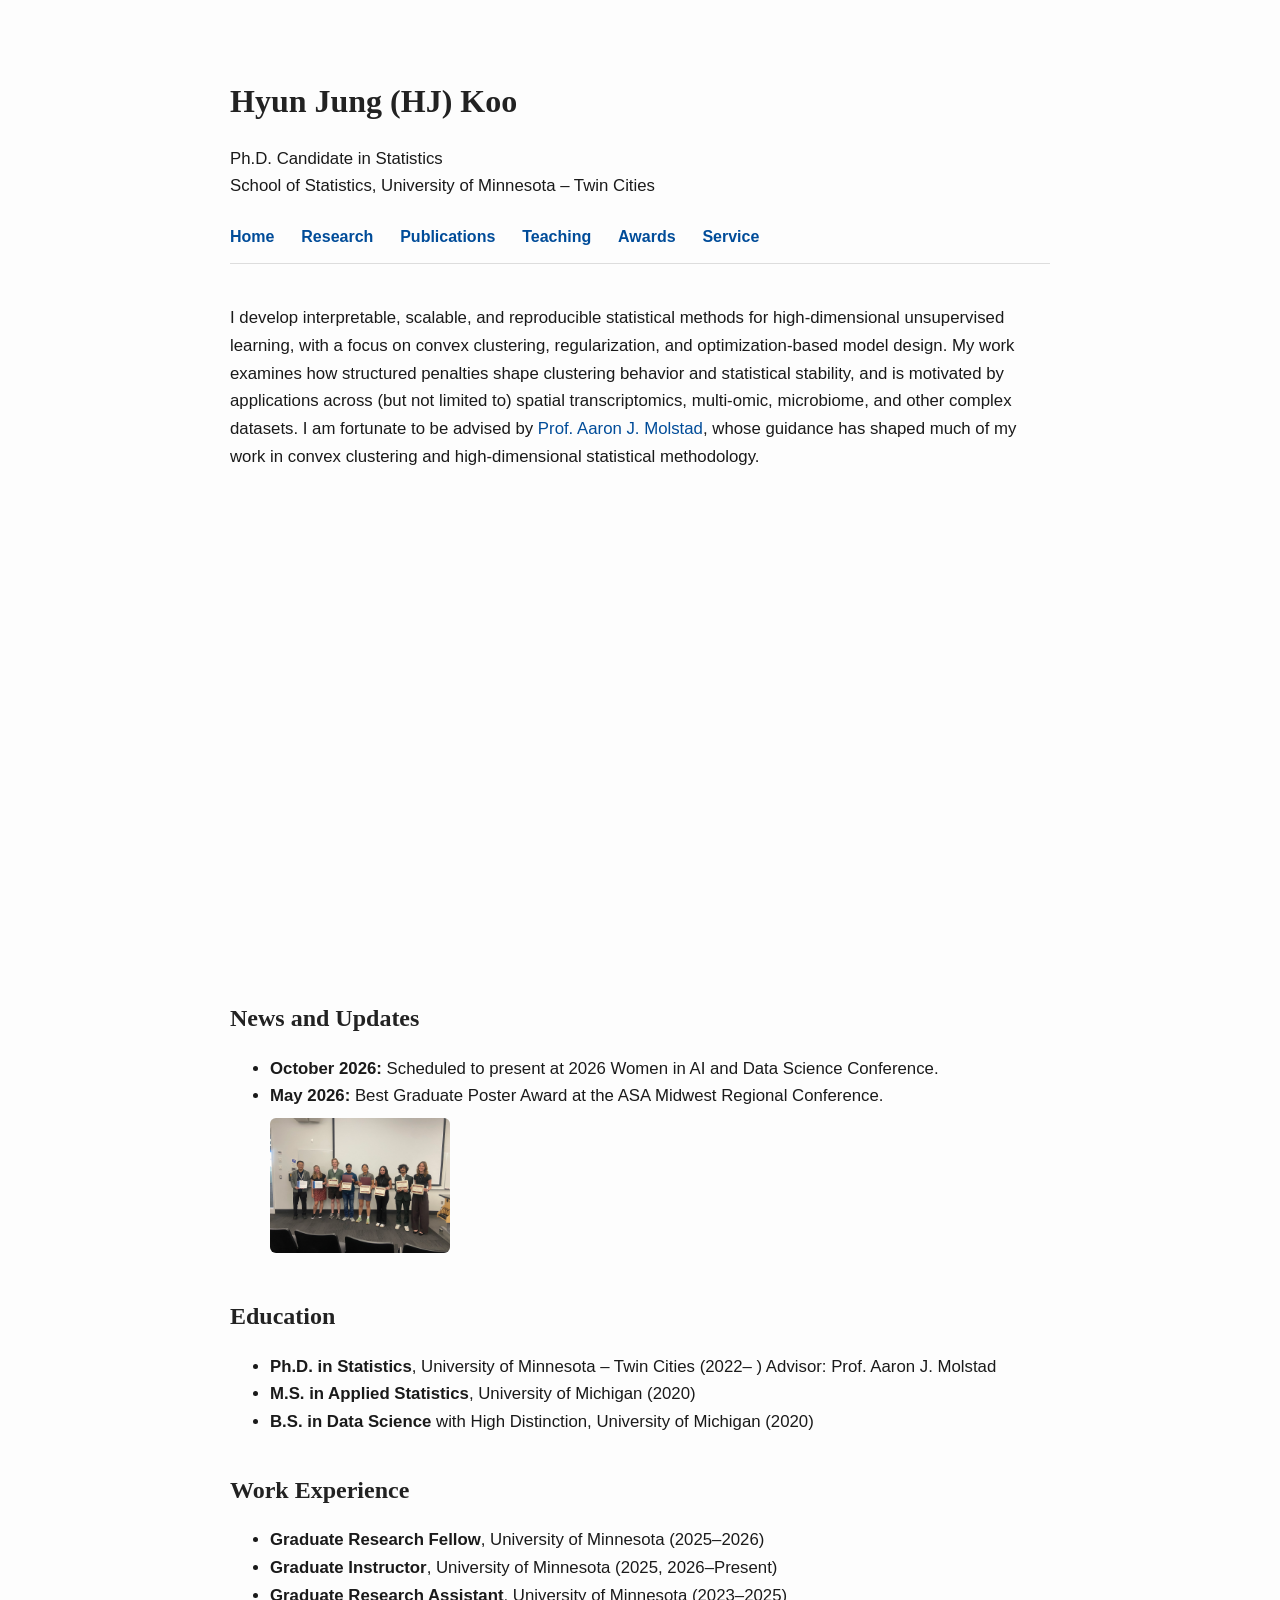
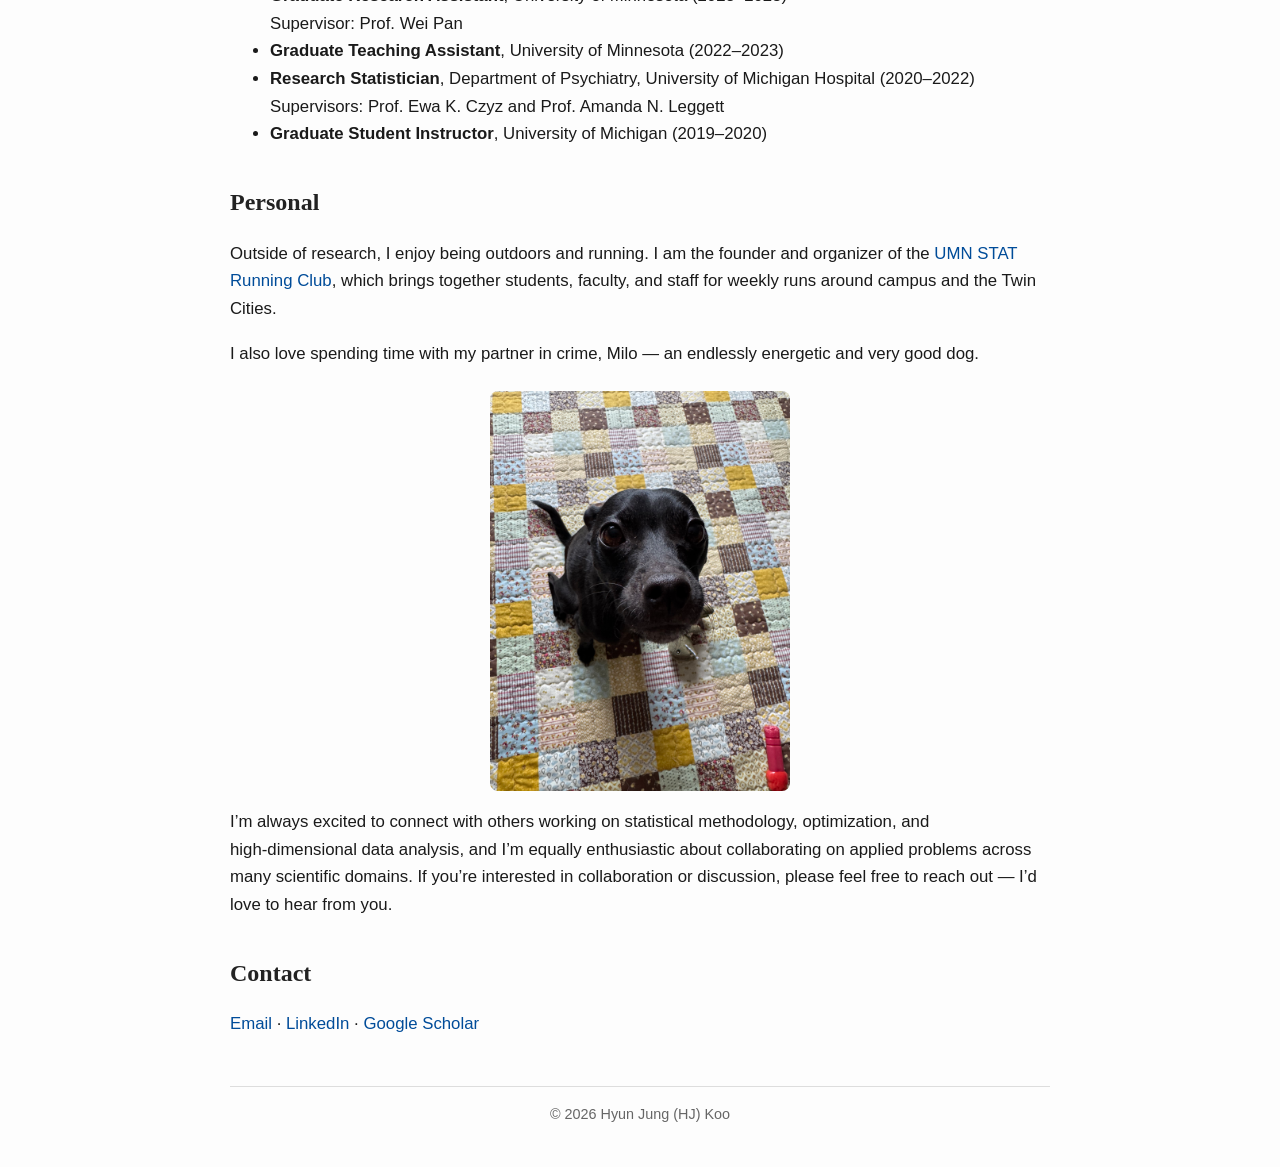
==== index.html @ d5985a74 "Update index.html" ====
<!DOCTYPE html>
<html lang="en">
<head>
  <meta charset="UTF-8">
  <title>Hyun Jung (HJ) Koo</title>
  

<link rel="stylesheet" href="/assets/css/style.css">
</head>

<body>

<h1>Hyun Jung (HJ) Koo</h1>
<p>Ph.D. Candidate in Statistics<br>
School of Statistics, University of Minnesota – Twin Cities</p>

<nav>
  <a href="/">Home</a>
  <a href="/research/">Research</a>
  <a href="/publications/">Publications</a>
  <a href="/teaching/">Teaching</a>
  <a href="/awards/">Awards</a>
  <a href="/service/">Service</a>
</nav>


<p>
I develop interpretable, scalable, and reproducible statistical methods for high-dimensional
unsupervised learning, with a focus on convex clustering, regularization, and optimization-based
model design. My work examines how structured penalties shape clustering behavior and statistical
stability, and is motivated by applications across (but not limited to) spatial transcriptomics, multi-omic, microbiome,
and other complex datasets. I am fortunate to be advised by <a href="https://ajmolstad.github.io/" target="_blank">Prof. Aaron J. Molstad</a>, whose guidance has shaped much of my work in convex clustering and high‑dimensional statistical methodology.
</p>

  <div style="position: relative; padding-bottom: 56.25%; height: 0; margin-top: 2rem;">
  <iframe
    src="https://www.youtube.com/embed/iL0c0YNJPok"
    style="position: absolute; top: 0; left: 0; width: 100%; height: 100%;"
    frameborder="0"
    allowfullscreen>
  </iframe>
</div>

<h2>News and Updates</h2>
<ul>
   <li><strong> October 2026:</strong> Scheduled to present at 2026 Women in AI and Data Science Conference.</li>
  <li>
  <strong>May 2026:</strong> Best Graduate Poster Award at the ASA Midwest Regional Conference.  
  <a href="/assets/img/IMG_5537.jpeg" target="_blank">
    <img src="/assets/img/IMG_5537.jpeg"
         alt="ASA Midwest Regional Conference Award Photo"
         style="max-width: 180px; margin-top: 0.5rem; border-radius: 6px;">
  </a>
</li>
</ul>

<h2>Education</h2>
<ul>
  <li><strong>Ph.D. in Statistics</strong>, University of Minnesota – Twin Cities (2022– )  
      Advisor: Prof. Aaron J. Molstad</li>
  <li><strong>M.S. in Applied Statistics</strong>, University of Michigan (2020)</li>
  <li><strong>B.S. in Data Science</strong> with High Distinction, University of Michigan (2020)</li>
</ul>

  <h2>Work Experience</h2>
<ul>
  <li><strong>Graduate Research Fellow</strong>, University of Minnesota (2025–2026)</li>
  <li><strong>Graduate Instructor</strong>, University of Minnesota (2025, 2026–Present)</li>
  <li><strong>Graduate Research Assistant</strong>, University of Minnesota (2023–2025)<br>
      Supervisor: Prof. Wei Pan
  </li>
  <li><strong>Graduate Teaching Assistant</strong>, University of Minnesota (2022–2023)</li>
  <li><strong>Research Statistician</strong>, Department of Psychiatry, University of Michigan Hospital (2020–2022)<br>
      Supervisors: Prof. Ewa K. Czyz and Prof. Amanda N. Leggett
  </li>
  <li><strong>Graduate Student Instructor</strong>, University of Michigan (2019–2020)</li>
</ul>

<h2>Personal</h2>
  
<p>
Outside of research, I enjoy being outdoors and running. I am the founder and organizer of the 
<a href="https://forms.gle/VbEpuYJGPGaACaro6" target="_blank">UMN STAT Running Club</a>, 
which brings together students, faculty, and staff for weekly runs around campus and the Twin Cities.
</p>

<p>
I also love spending time with my partner in crime, Milo — an endlessly energetic and very good dog.
</p>

<!-- Optional photo of Milo -->
<div style="margin-top: 1.5rem; display: flex; justify-content: center;">
  <img src="/assets/img/IMG_3625.jpeg" 
       alt="Milo the dog" 
       style="max-width: 300px; border-radius: 8px;">
</div>

  <p>
I’m always excited to connect with others working on statistical methodology, optimization, and high‑dimensional data analysis, and I’m equally enthusiastic about collaborating on applied problems across many scientific domains.
    If you’re interested in collaboration or discussion, please feel free to reach out — I’d love to hear from you.
</p>

  <h2>Contact</h2>
<p>
  <a href="mailto:koo00029@umn.edu">Email</a> ·
  <a href="https://www.linkedin.com/in/hyun-jung-koo-006a5b158" target="_blank">LinkedIn</a> ·
<a href="https://scholar.google.com/citations?user=wRVER6kAAAAJ&hl=en&oi=ao" target="_blank">Google Scholar</a>
</p>


<footer>
  © <span id="year"></span> Hyun Jung (HJ) Koo
</footer>

<script>
  document.getElementById('year').textContent = new Date().getFullYear();
</script>

</body>
</html>
---- assets/css/style.css ----
/* --- Typography --- */
body {
  font-family: "Inter", -apple-system, BlinkMacSystemFont, "Segoe UI", sans-serif;
  max-width: 820px;
  margin: 0 auto;
  padding: 2.5rem 1.5rem;
  line-height: 1.65;
  color: #1a1a1a;
  background: #fdfdfd;
}

h1, h2, h3 {
  font-family: "Merriweather", Georgia, serif;
  font-weight: 700;
  color: #222;
  margin-top: 2.2rem;
  margin-bottom: 0.8rem;
}

p, li {
  font-size: 1.05rem;
}

/* --- Navigation Bar --- */
nav {
  margin: 1.5rem 0 2.5rem 0;
  padding-bottom: 0.8rem;
  border-bottom: 1px solid #ddd;
}

nav a {
  margin-right: 1.4rem;
  font-weight: 600;
  color: #004c99;
  padding-bottom: 0.3rem;
}

nav a:hover {
  border-bottom: 2px solid #004c99;
}

/* --- Links --- */
a {
  color: #004c99;
  text-decoration: none;
}

a:hover {
  text-decoration: underline;
}

/* --- Footer --- */
footer {
  margin-top: 3rem;
  padding-top: 1rem;
  border-top: 1px solid #ddd;
  font-size: 0.9rem;
  color: #666;
  text-align: center;
}

/* --- Subtle card sections (optional) --- */
.section-card {
  background: #fafafa;
  padding: 1.2rem 1.5rem;
  border-radius: 8px;
  border: 1px solid #eee;
  margin-bottom: 1.5rem;
}
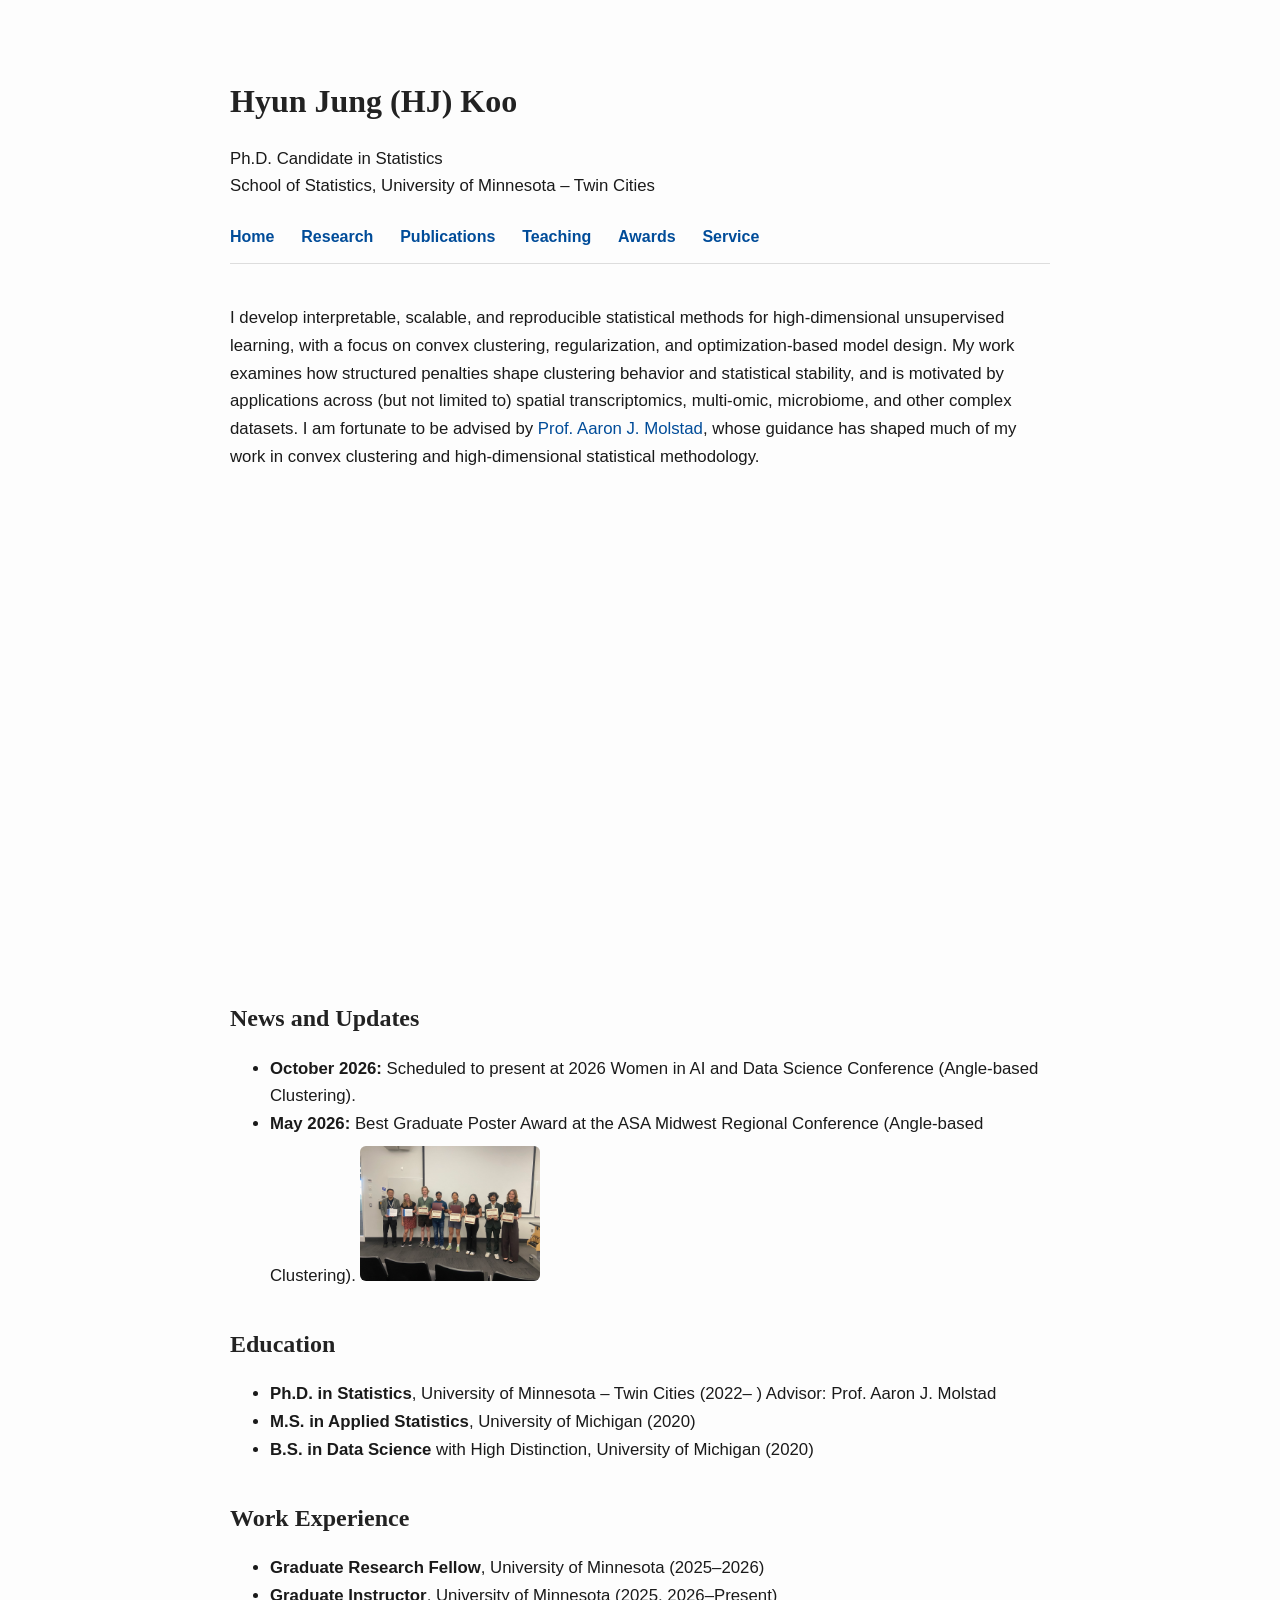
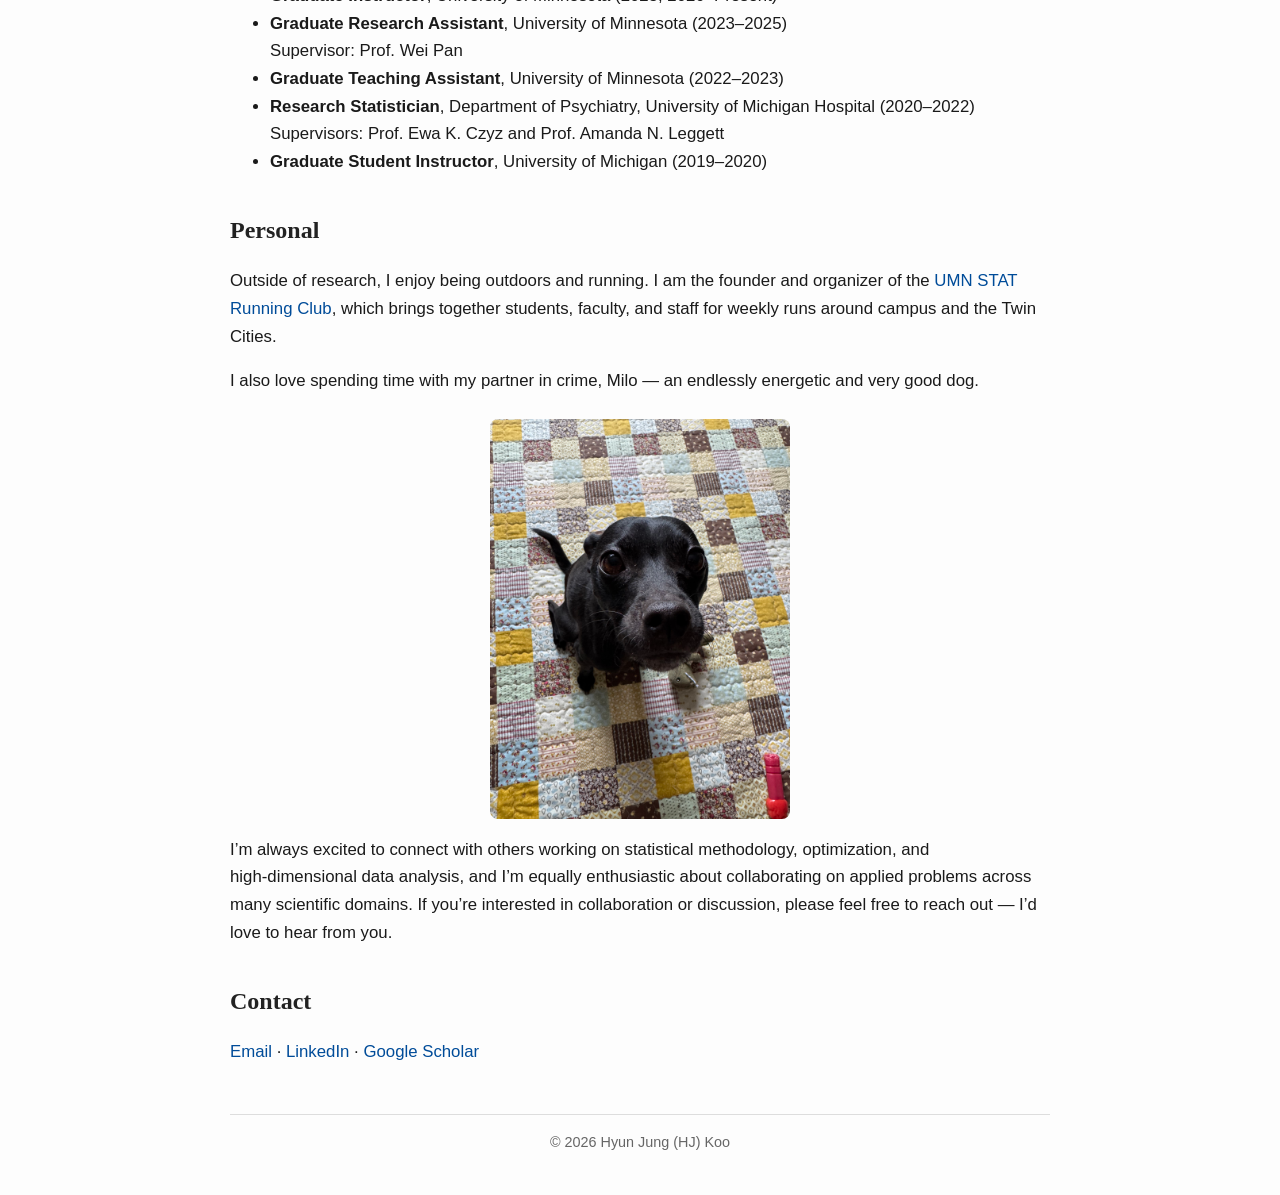
==== commit 97321951: "Update index.html" ====
--- a/index.html
+++ b/index.html
@@ -43,9 +43,9 @@
 
 <h2>News and Updates</h2>
 <ul>
-   <li><strong> October 2026:</strong> Scheduled to present at 2026 Women in AI and Data Science Conference.</li>
+   <li><strong> October 2026:</strong> Scheduled to present at 2026 Women in AI and Data Science Conference (Angle-based Clustering).</li>
   <li>
-  <strong>May 2026:</strong> Best Graduate Poster Award at the ASA Midwest Regional Conference.  
+  <strong>May 2026:</strong> Best Graduate Poster Award at the ASA Midwest Regional Conference (Angle-based Clustering).  
   <a href="/assets/img/IMG_5537.jpeg" target="_blank">
     <img src="/assets/img/IMG_5537.jpeg"
          alt="ASA Midwest Regional Conference Award Photo"
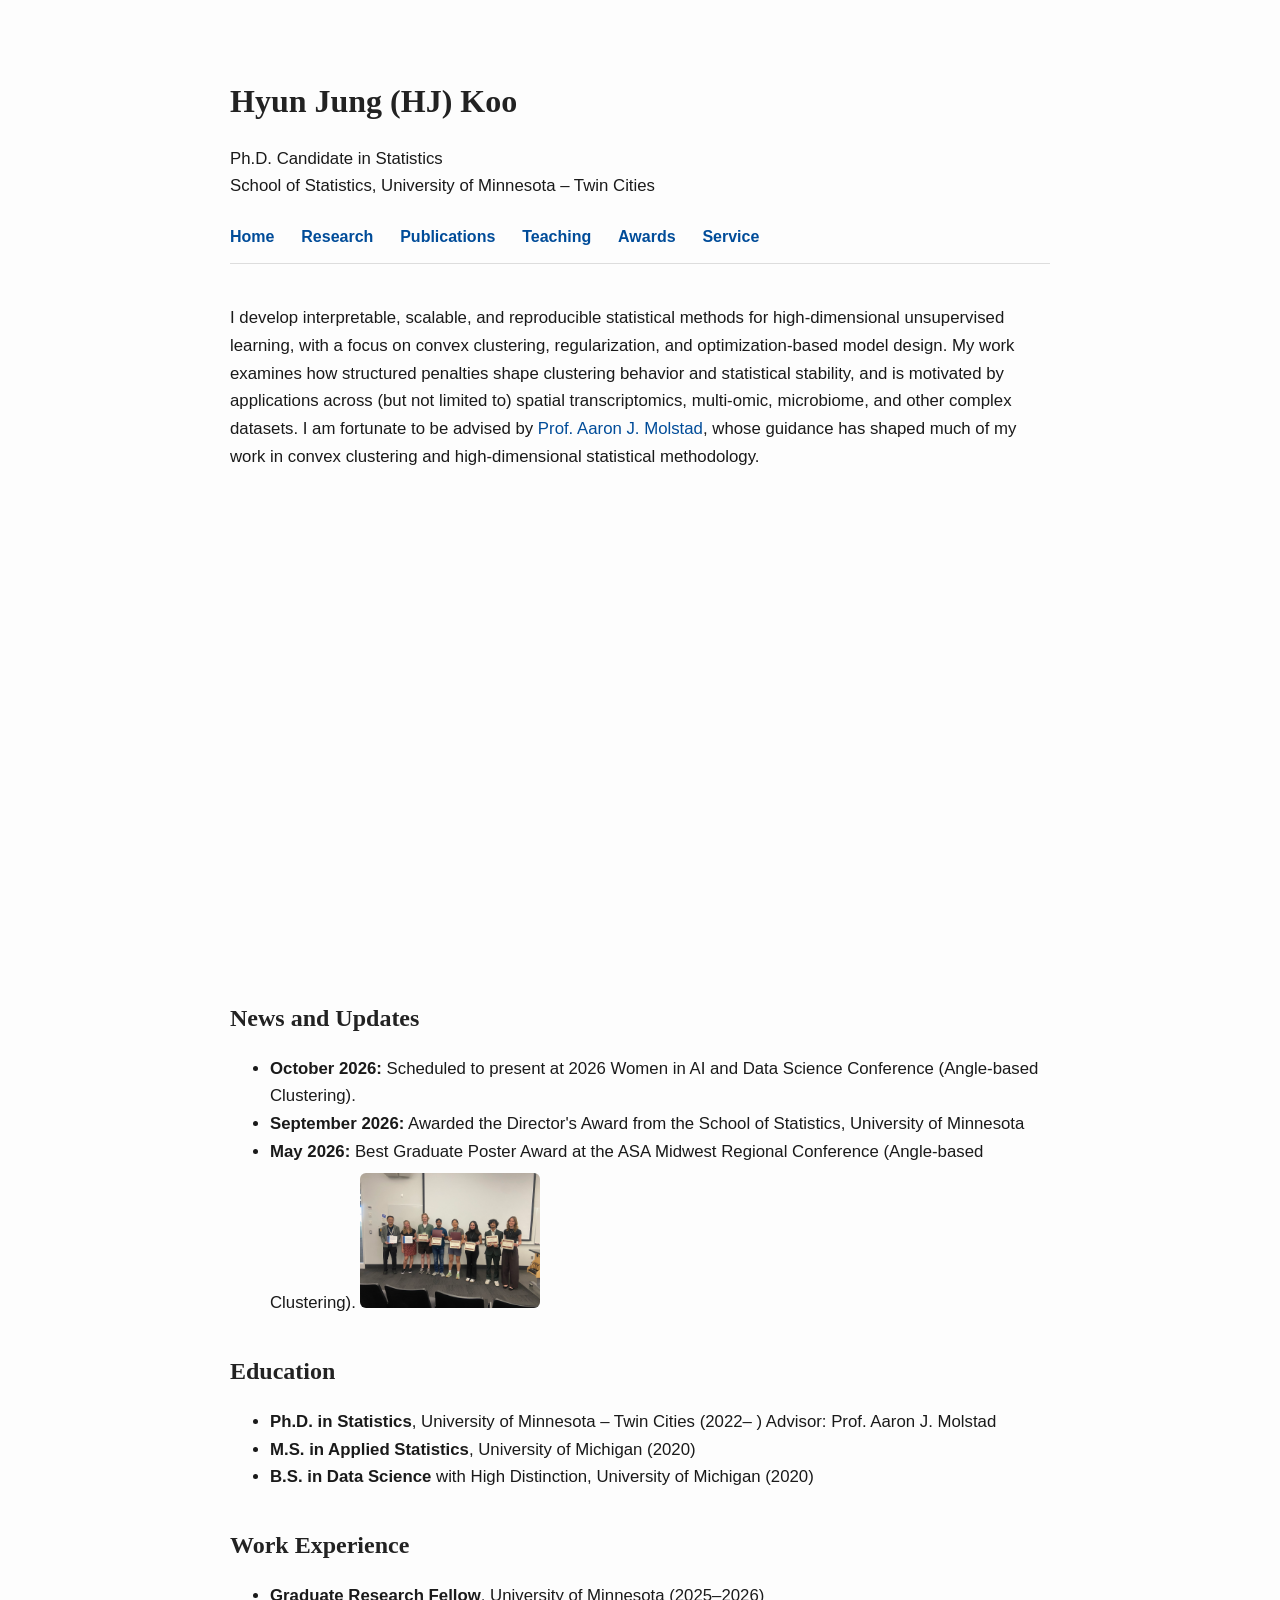
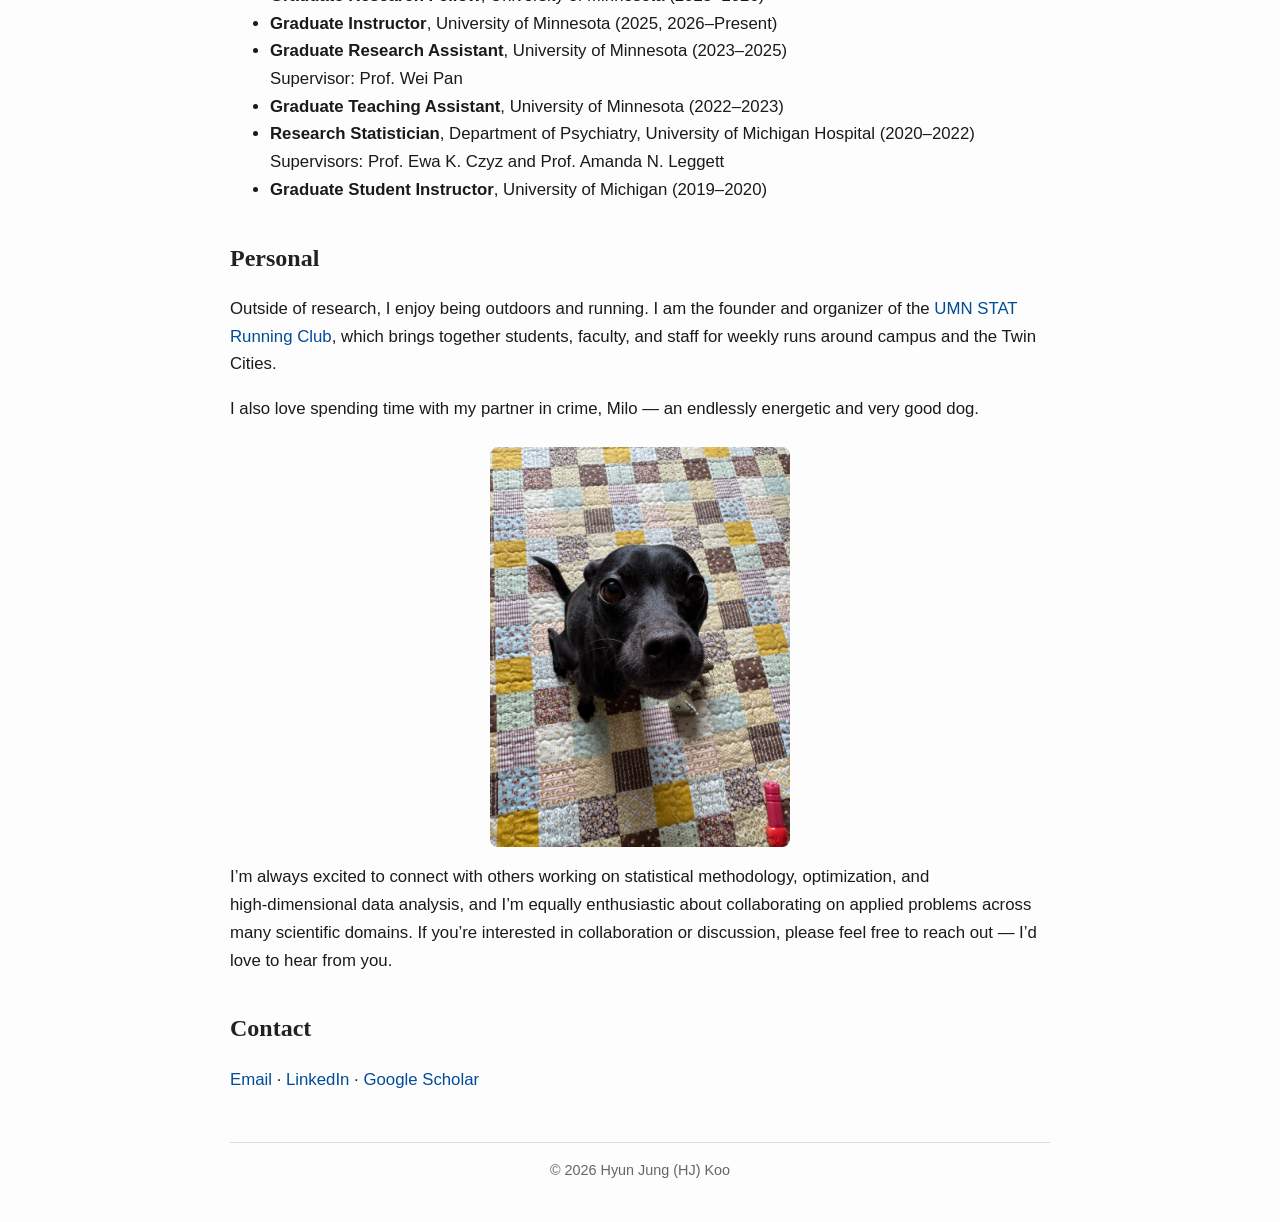
==== commit fb5c795d: "Update index.html" ====
--- a/index.html
+++ b/index.html
@@ -1,14 +1,13 @@
 <!DOCTYPE html>
 <html lang="en">
 <head>
-  <meta charset="UTF-8">
-  <title>Hyun Jung (HJ) Koo</title>
-  
+    <meta charset="UTF-8">
+    <title>Hyun Jung (HJ) Koo</title>
+    <link rel="stylesheet" href="/assets/css/style.css">
+<meta name="google-site-verification" content="b0a48e853b547f7d" />
+</head>
+<body>
 
-<link rel="stylesheet" href="/assets/css/style.css">
-</head>
-
-<body>
 
 <h1>Hyun Jung (HJ) Koo</h1>
 <p>Ph.D. Candidate in Statistics<br>
@@ -43,7 +42,8 @@
 
 <h2>News and Updates</h2>
 <ul>
-   <li><strong> October 2026:</strong> Scheduled to present at 2026 Women in AI and Data Science Conference (Angle-based Clustering).</li>
+    <li><strong> October 2026:</strong> Scheduled to present at 2026 Women in AI and Data Science Conference (Angle-based Clustering).</li>
+    <li><strong> September 2026:</strong> Awarded the Director's Award from the School of Statistics, University of Minnesota </li> 
   <li>
   <strong>May 2026:</strong> Best Graduate Poster Award at the ASA Midwest Regional Conference (Angle-based Clustering).  
   <a href="/assets/img/IMG_5537.jpeg" target="_blank">
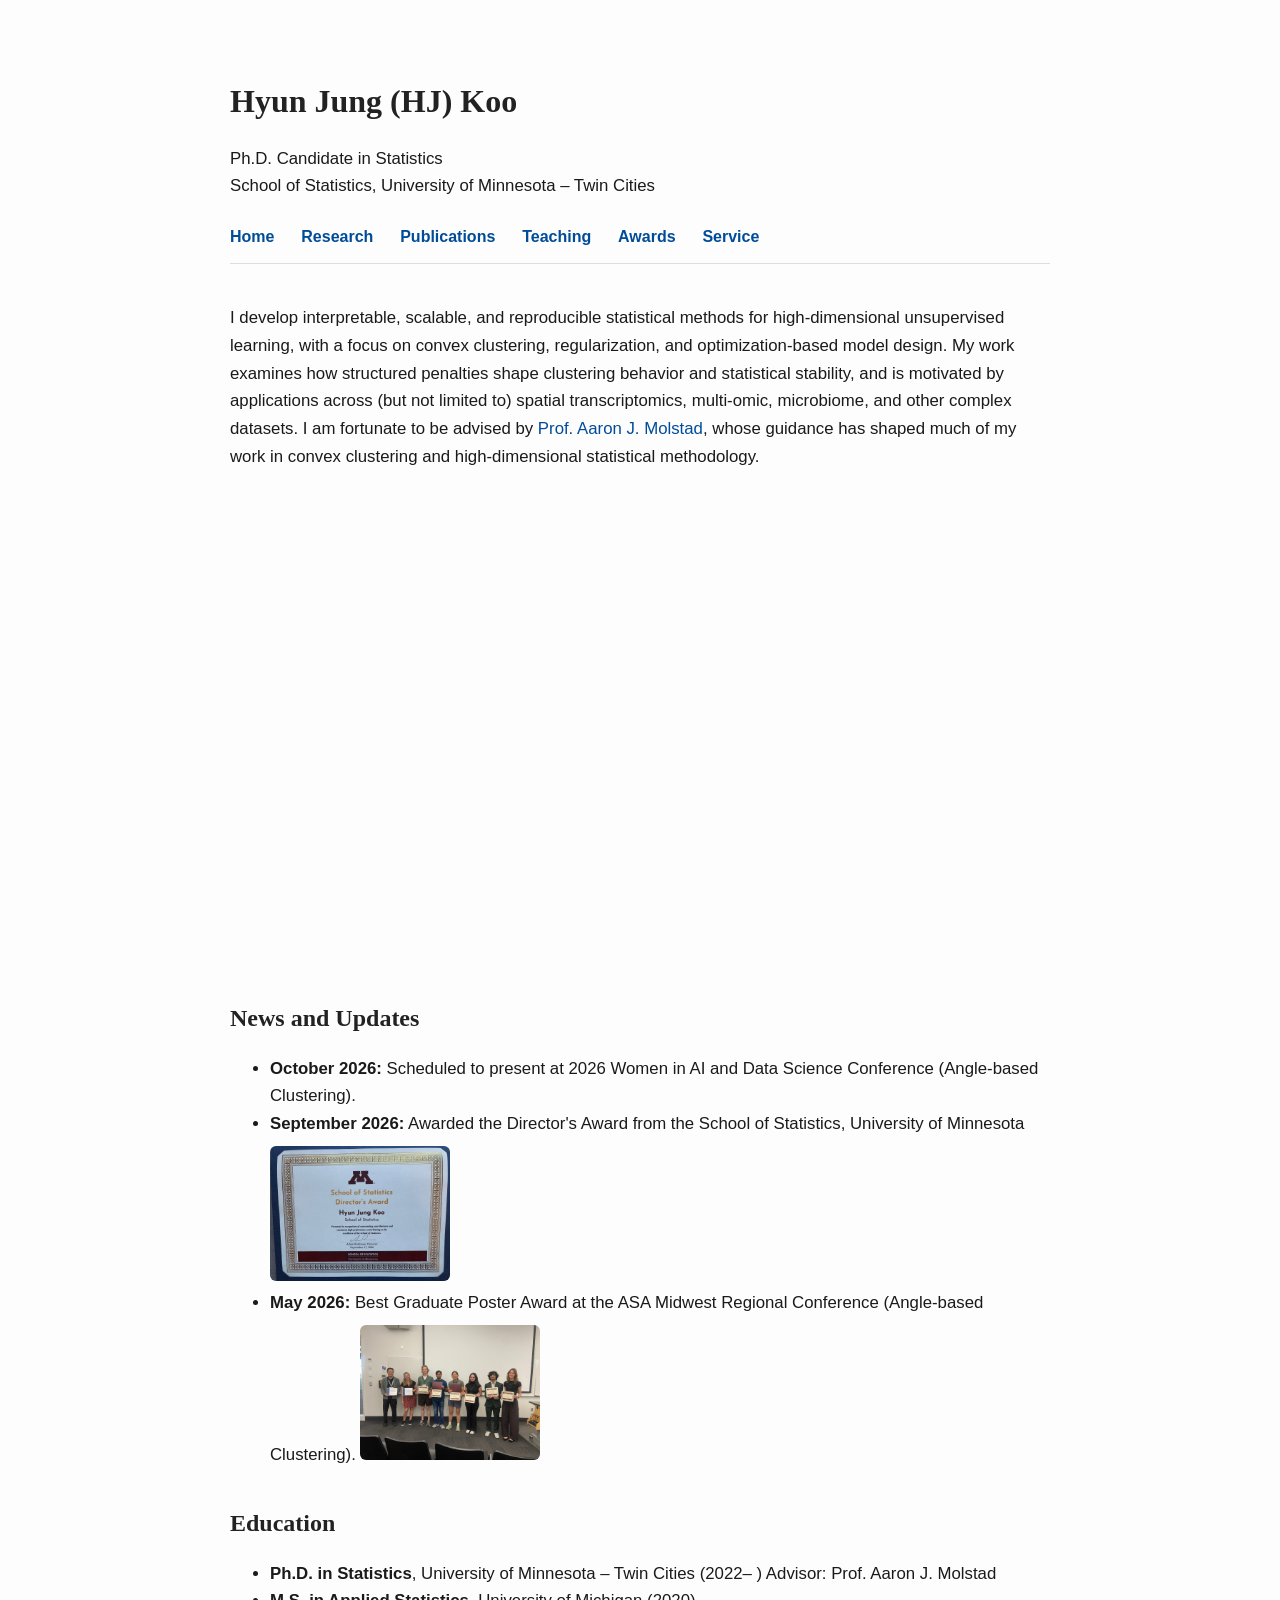
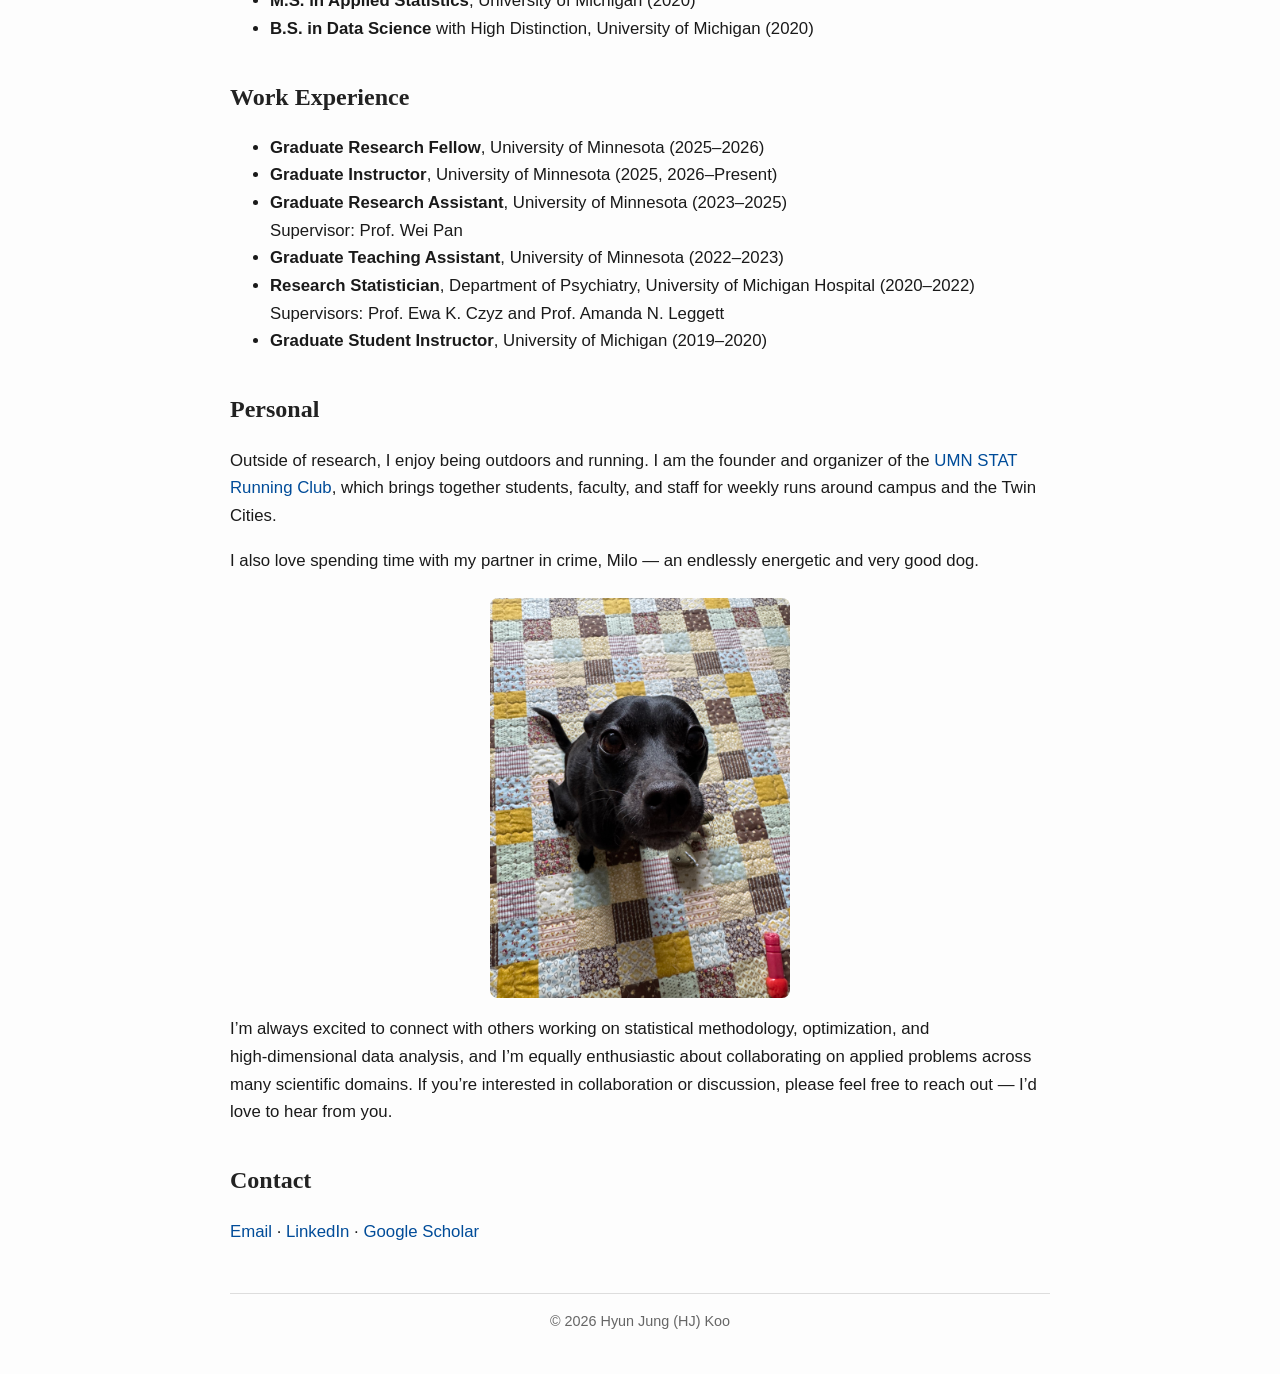
==== commit 01d1539f: "Update index.html" ====
--- a/index.html
+++ b/index.html
@@ -43,7 +43,11 @@
 <h2>News and Updates</h2>
 <ul>
     <li><strong> October 2026:</strong> Scheduled to present at 2026 Women in AI and Data Science Conference (Angle-based Clustering).</li>
-    <li><strong> September 2026:</strong> Awarded the Director's Award from the School of Statistics, University of Minnesota </li> 
+    <li><strong> September 2026:</strong> Awarded the Director's Award from the School of Statistics, University of Minnesota <a href="/assets/img/IMG_5537.jpeg" target="_blank">
+    <img src="/assets/img/directorsaward.jpeg"
+         alt="Director's Award Photo"
+         style="max-width: 180px; margin-top: 0.5rem; border-radius: 6px;">
+  </a> </li> 
   <li>
   <strong>May 2026:</strong> Best Graduate Poster Award at the ASA Midwest Regional Conference (Angle-based Clustering).  
   <a href="/assets/img/IMG_5537.jpeg" target="_blank">
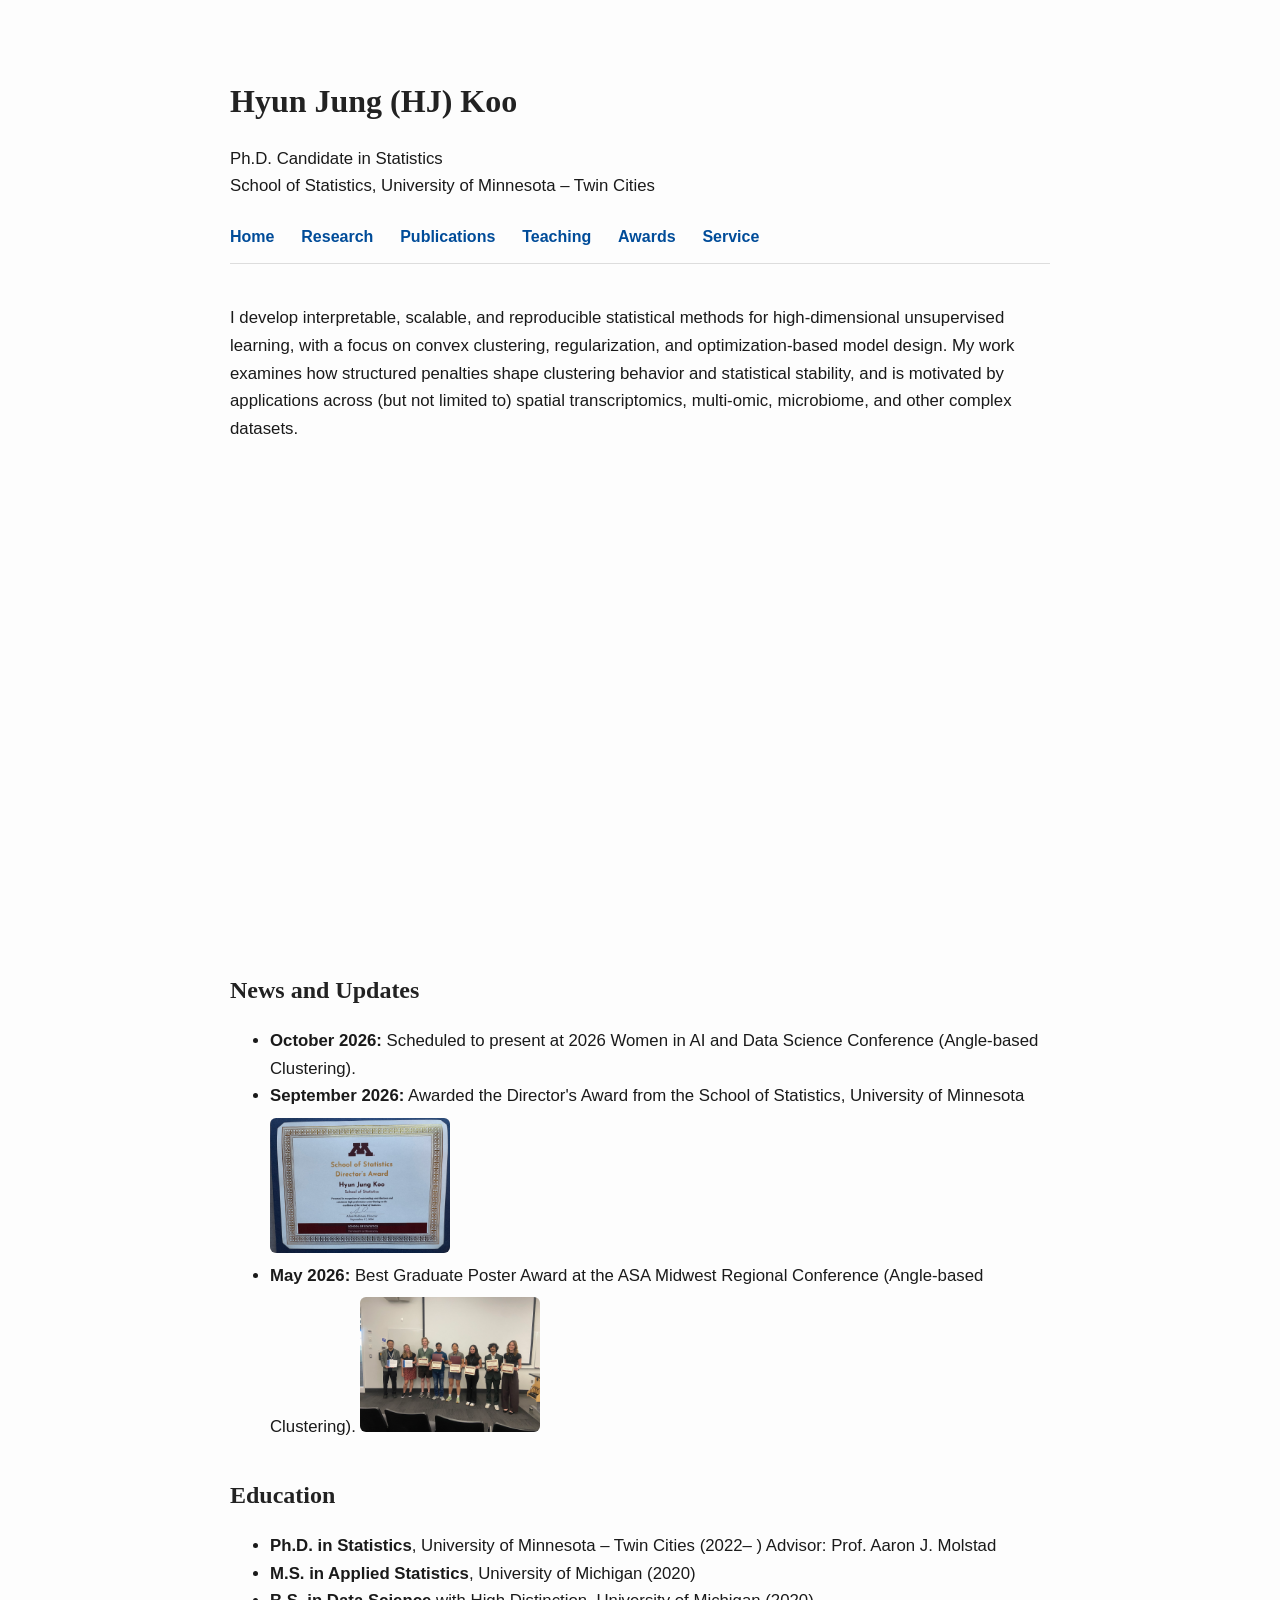
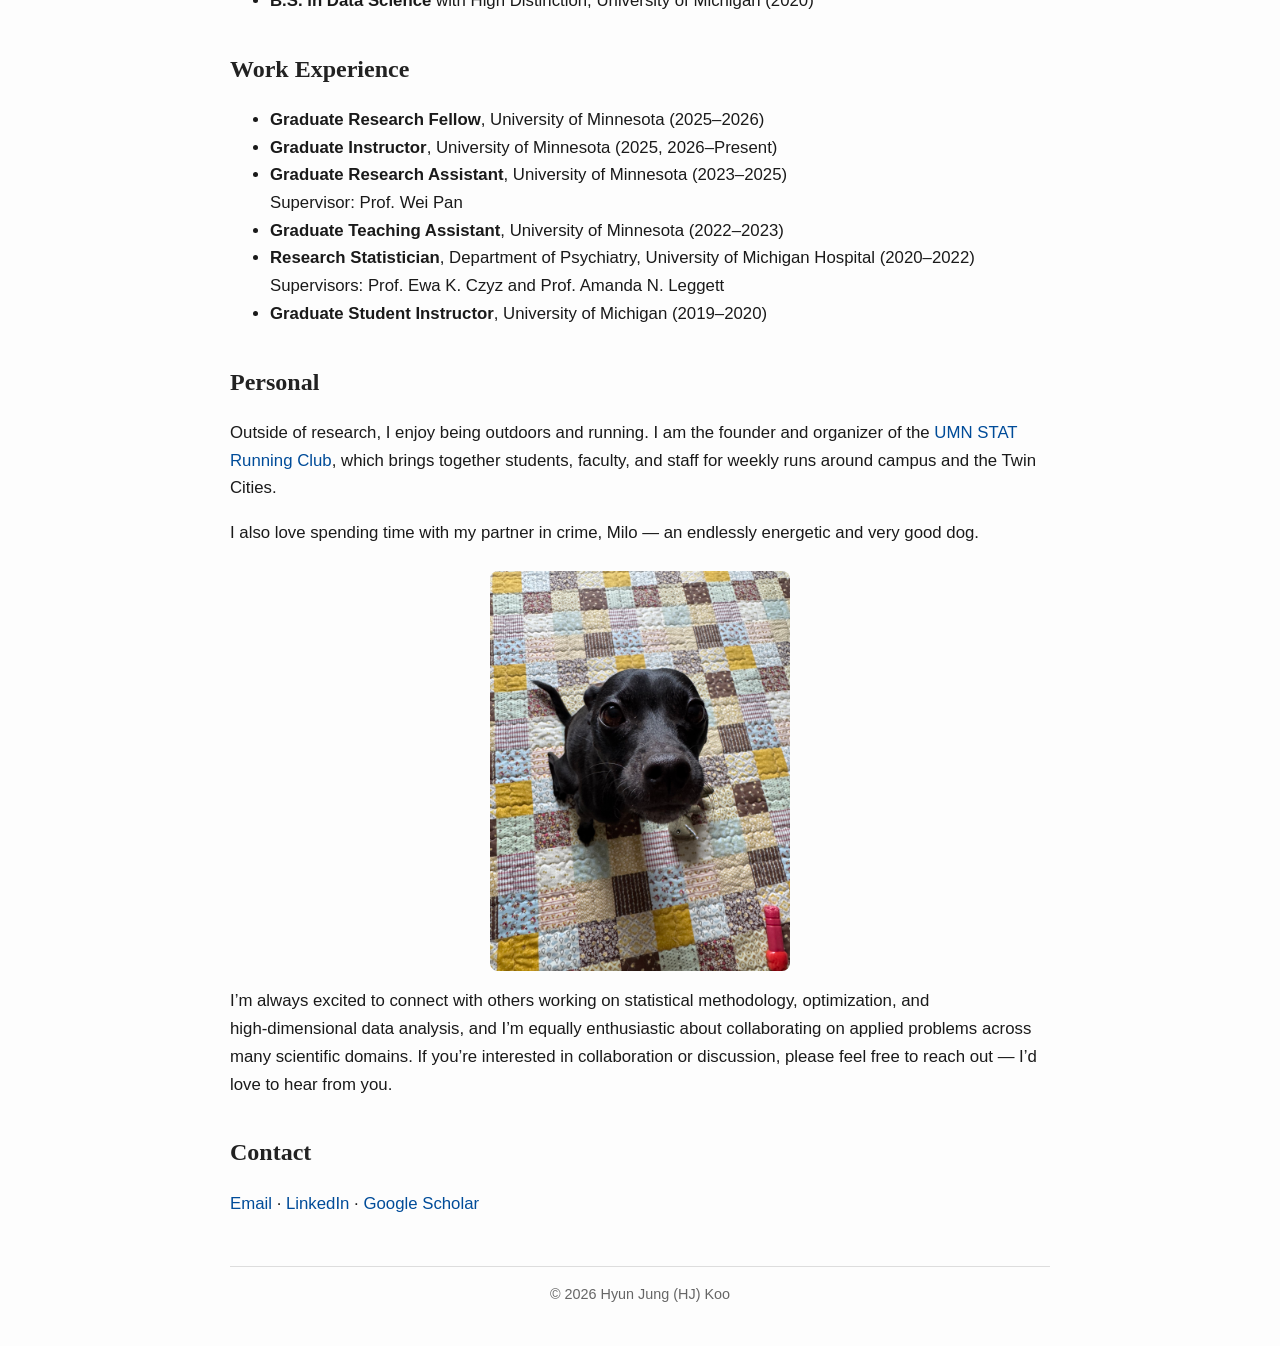
==== commit 2ef00468: "Update index.html" ====
--- a/index.html
+++ b/index.html
@@ -28,7 +28,7 @@
 unsupervised learning, with a focus on convex clustering, regularization, and optimization-based
 model design. My work examines how structured penalties shape clustering behavior and statistical
 stability, and is motivated by applications across (but not limited to) spatial transcriptomics, multi-omic, microbiome,
-and other complex datasets. I am fortunate to be advised by <a href="https://ajmolstad.github.io/" target="_blank">Prof. Aaron J. Molstad</a>, whose guidance has shaped much of my work in convex clustering and high‑dimensional statistical methodology.
+and other complex datasets.
 </p>
 
   <div style="position: relative; padding-bottom: 56.25%; height: 0; margin-top: 2rem;">
